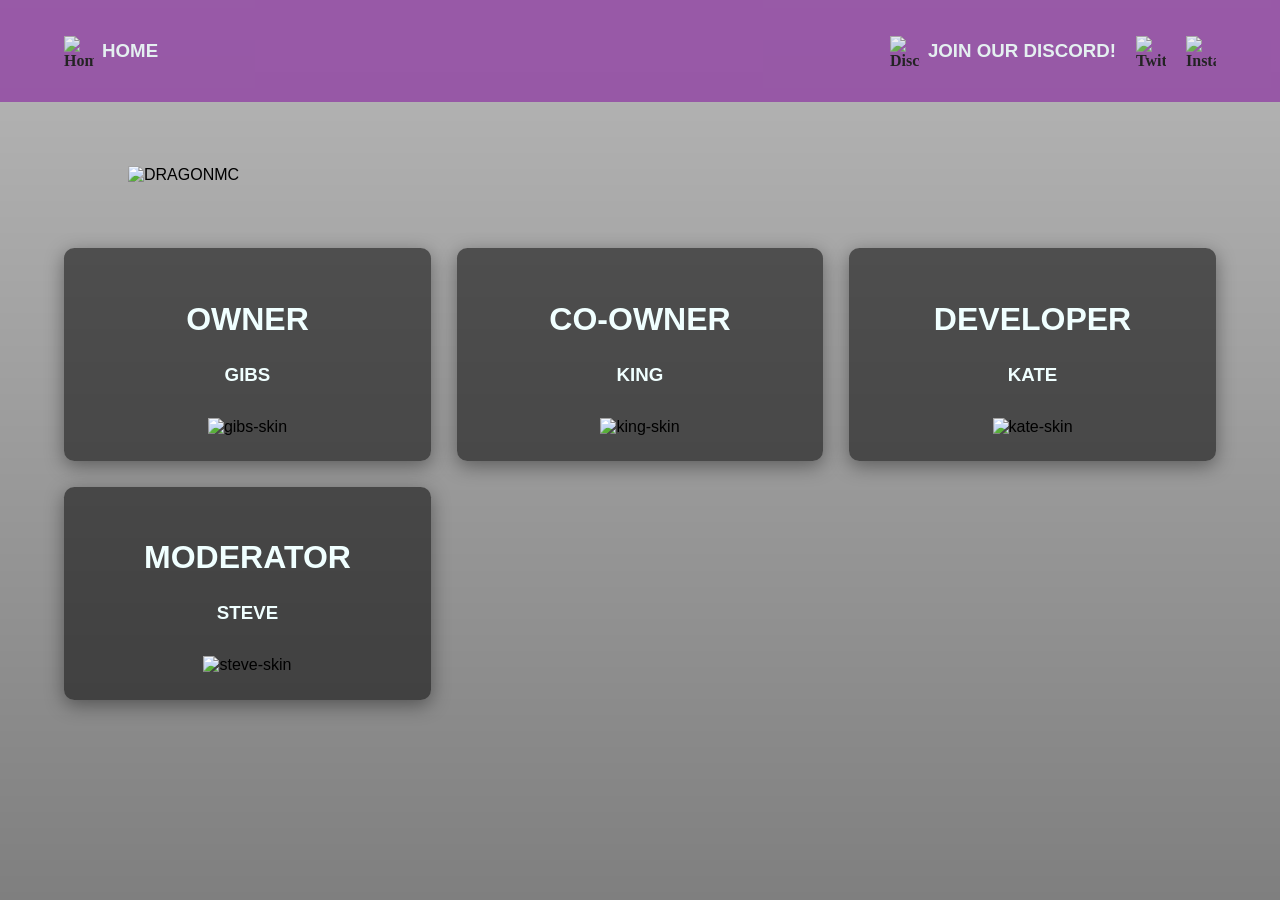
==== ourteam.html @ 03f24e43 "hometown" ====
<!DOCTYPE html>
<html>
<head>
  <title>DragonMC</title>
  <link rel="stylesheet" href="styleteam.css">
</head>
<body>
  <nav class="top-tab">
  <div class="nav-container">

      <div class="left-links">
        <a href="projects.html" class="nav-icon">
          <img src="https://raw.githubusercontent.com/katetriestocode/DragonMC/3fa2e868ab5c112750ccfe41d554491e6221a498/home-icon-silhouette-svgrepo-com.svg" alt="Home">
          <h3>HOME</h3>
        </a>
      </div>

    <div class="right-links">
      <a href="placeholder" target="_blank" class="nav-icon">
        <img src="https://toppng.com/public/uploads/preview/discord-logo-01-discord-logo-11562849833clsolz2mbc.png" alt="Discord">
        <h3>JOIN OUR DISCORD!</h3>
      </a>
      <a href="placeholder" target="_blank" class="nav-icon">
        <img src="https://icon2.cleanpng.com/20180628/ghk/aayirewrh.webp" alt="Twitch">
      </a>      
      <a href="placeholder" target="_blank" class="nav-icon">
        <img src="https://upload.wikimedia.org/wikipedia/commons/a/a5/Instagram_icon.png" alt="Insta">
      </a>
    </div>
  </div>
  </nav>

    <div class="team">
        <img src="https://github.com/katetriestocode/DragonMC/blob/main/meeththeteam.png?raw=true" alt="DRAGONMC" class="team-image">
    </div>

    <div class="team-container">
        <div class="team-card">
            <h2>OWNER</h2>
            <h3>GIBS</h3>
            <img src="" alt="gibs-skin" class="skin">
        </div>

        <div class="team-card">
            <h2>CO-OWNER</h2>
            <h3>KING</h3>
            <img src="YOUR_SKIN_URL_HERE" alt="king-skin" class="skin">
        </div>

        <div class="team-card">
            <h2>DEVELOPER</h2>
            <h3>KATE</h3>
            <img src="YOUR_SKIN_URL_HERE" alt="kate-skin" class="skin">
        </div>

        <div class="team-card">
            <h2>MODERATOR</h2>
            <h3>STEVE</h3>
            <img src="YOUR_SKIN_URL_HERE" alt="steve-skin" class="skin">
        </div>
    </div>
</body>
---- styleteam.css ----
body {
    background-image: url('https://github.com/katetriestocode/DragonMC/blob/main/2026-05-10_12.00.45.png?raw=true'), linear-gradient(rgba(0, 0, 0, 0.283), rgba(0, 0, 0, 0.5));
    background-blend-mode: overlay;
    background-size: cover;
    position: relative; 
    min-height: 100vh;
    padding-top: 0vw; 
    background-attachment: fixed; 
    font-family:Arial, Helvetica, sans-serif;
    margin: 0;
}



/* ALL TEXT */
h1 {

}
h2 { /* large titles without custom text */
    font-family: Arial, Helvetica, sans-serif;
    color: azure;
    font-size: xx-large;
}
h3 { /* various all caps text bits*/
    font-family: Arial, Helvetica, sans-serif;
    color: azure;
}
h4 { /* using this as normal text, to be used as last h being used */
    font-family: Arial, Helvetica, sans-serif;
    color: azure;
    font-size: large;
    line-height: 1.5;
}
p {

}



/* TOP SECTIONS */
.top-tab {
    position: relative; 
    top: 0;
    left: 0;
    background: rgb(145, 67, 164);
    opacity: 80%;
    width: 100%;
    z-index: 1000;
    height: 8vw;
}

.nav-container {
    display: flex;
    justify-content: space-between;
    align-items: center;
    height: 100%; 
    padding: 0vw 5vw;
}

.left-links, .right-links {
    display: flex;
    gap: 20px;
    align-items: center;
}

.nav-icon {
    display: flex;
    align-items: center;
    gap: 8px; /* Space between icon and text */
    font-family: Archivo;
    color: black;
    text-decoration: none;
    font-weight: bold;
    font-size: 16px;
    transition: transform 0.2s;
}

.nav-icon img {
    width: 30px;
    height: 30px;
}

.nav-icon:hover {
    transform: scale(1.05);
    color: #ff00ff;
}


/* team logo */

.team {
    width: 80vw;
    height: auto;
    margin: 5vw auto;
}

.team-image {
    width: 100%;
    height: auto;
}




/* The container that holds all the cards */
.team-container {
    display: grid;
    /* This creates 3 equal columns */
    grid-template-columns: repeat(3, 1fr); 
    gap: 2vw; 
    max-width: 90vw;
    margin: 40px auto;
    padding-bottom: 50px;
}

/* A single unified style for every team member */
.team-card {
    background-color: rgba(0, 0, 0, 0.534); /* Semi-transparent black */
    padding: 2vw;
    border-radius: 0.8vw;
    text-align: center; /* Centers the name and skin */
    box-shadow: 0 0.4vw 1.5vw rgba(0, 0, 0, 0.4);
    transition: transform 0.2s ease;
}

.team-card:hover {
    transform: scale(1.03);
    background-color: rgba(0, 0, 0, 0.7);
}

.skin {
    width: 100%; /* Makes skin fit inside the card */
    max-width: 200px; /* Adjust based on how big you want the skins */
    height: auto;
    margin-top: 1vw;
}

/* Responsive: If the screen is too small, switch to 1 column */
@media (max-width: 768px) {
    .team-container {
        grid-template-columns: 1fr;
    }
}




/* KEEP AT THE END! */
.credit {
    gap: 20px;
    position: relative;
    bottom: 10px;       /* Distance from the bottom of the page */
    margin-left: 40vw;
    text-align: center;
    opacity: 80%;
}
.credit-nav-icon {
    display: flex;
    align-items: center;
    gap: 8px; /* Space between icon and text */
}
.credit-nav-icon img {
    width: 30px;
    height: 30px;
}
.credit-nav-icon:hover {
    transform: scale(1.05);
    color: #ff00ff;
}
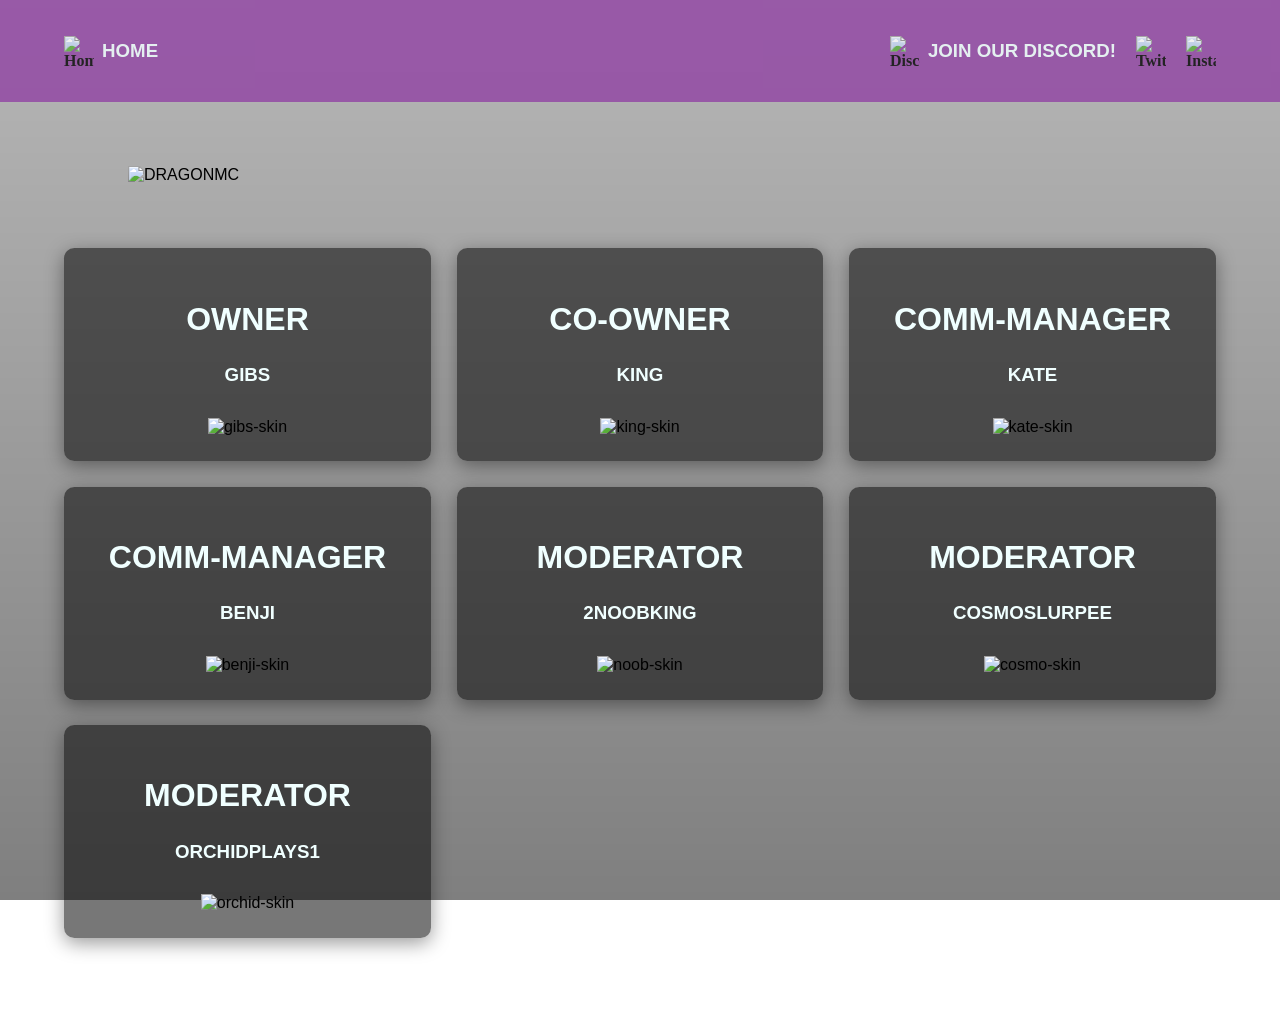
==== commit f866e260: "small fix" ====
--- a/ourteam.html
+++ b/ourteam.html
@@ -9,8 +9,8 @@
   <div class="nav-container">
 
       <div class="left-links">
-        <a href="projects.html" class="nav-icon">
-          <img src="https://raw.githubusercontent.com/katetriestocode/DragonMC/3fa2e868ab5c112750ccfe41d554491e6221a498/home-icon-silhouette-svgrepo-com.svg" alt="Home">
+        <a href="index.html" class="nav-icon">
+          <img src="https://raw.githubusercontent.com/katetriestocode/DragonMC/c7c210d084e3e769f053478fb562017a4f869ec9/assets/home-icon-silhouette-svgrepo-com.svg" alt="Home">
           <h3>HOME</h3>
         </a>
       </div>
@@ -31,32 +31,50 @@
   </nav>
 
     <div class="team">
-        <img src="https://github.com/katetriestocode/DragonMC/blob/main/meeththeteam.png?raw=true" alt="DRAGONMC" class="team-image">
+        <img src="https://github.com/katetriestocode/DragonMC/blob/main/assets/meeththeteam.png?raw=true" alt="DRAGONMC" class="team-image">
     </div>
 
     <div class="team-container">
         <div class="team-card">
             <h2>OWNER</h2>
             <h3>GIBS</h3>
-            <img src="" alt="gibs-skin" class="skin">
+            <img src="https://github.com/katetriestocode/DragonMC/blob/main/assets/gibs.png?raw=true" alt="gibs-skin" class="skin">
         </div>
 
         <div class="team-card">
             <h2>CO-OWNER</h2>
             <h3>KING</h3>
-            <img src="YOUR_SKIN_URL_HERE" alt="king-skin" class="skin">
+            <img src="https://github.com/katetriestocode/DragonMC/blob/main/assets/king.png?raw=true" alt="king-skin" class="skin">
         </div>
 
         <div class="team-card">
-            <h2>DEVELOPER</h2>
+            <h2>COMM-MANAGER</h2>
             <h3>KATE</h3>
-            <img src="YOUR_SKIN_URL_HERE" alt="kate-skin" class="skin">
+            <img src="https://github.com/katetriestocode/DragonMC/blob/main/assets/kate.png?raw=true" alt="kate-skin" class="skin">
+        </div>
+
+        <div class="team-card">
+            <h2>COMM-MANAGER</h2>
+            <h3>BENJI</h3>
+            <img src="https://github.com/katetriestocode/DragonMC/blob/main/assets/benji.png?raw=true" alt="benji-skin" class="skin">
         </div>
 
         <div class="team-card">
             <h2>MODERATOR</h2>
-            <h3>STEVE</h3>
-            <img src="YOUR_SKIN_URL_HERE" alt="steve-skin" class="skin">
+            <h3>2NOOBKING</h3>
+            <img src="https://github.com/katetriestocode/DragonMC/blob/main/assets/noob.png?raw=true" alt="noob-skin" class="skin">
+        </div>
+
+        <div class="team-card">
+            <h2>MODERATOR</h2>
+            <h3>COSMOSLURPEE</h3>
+            <img src="https://github.com/katetriestocode/DragonMC/blob/main/assets/cosmo.png?raw=true" alt="cosmo-skin" class="skin">
+        </div>
+
+        <div class="team-card">
+            <h2>MODERATOR</h2>
+            <h3>ORCHIDPLAYS1</h3>
+            <img src="https://github.com/katetriestocode/DragonMC/blob/main/assets/orchid.png?raw=true" alt="orchid-skin" class="skin">
         </div>
     </div>
 </body>
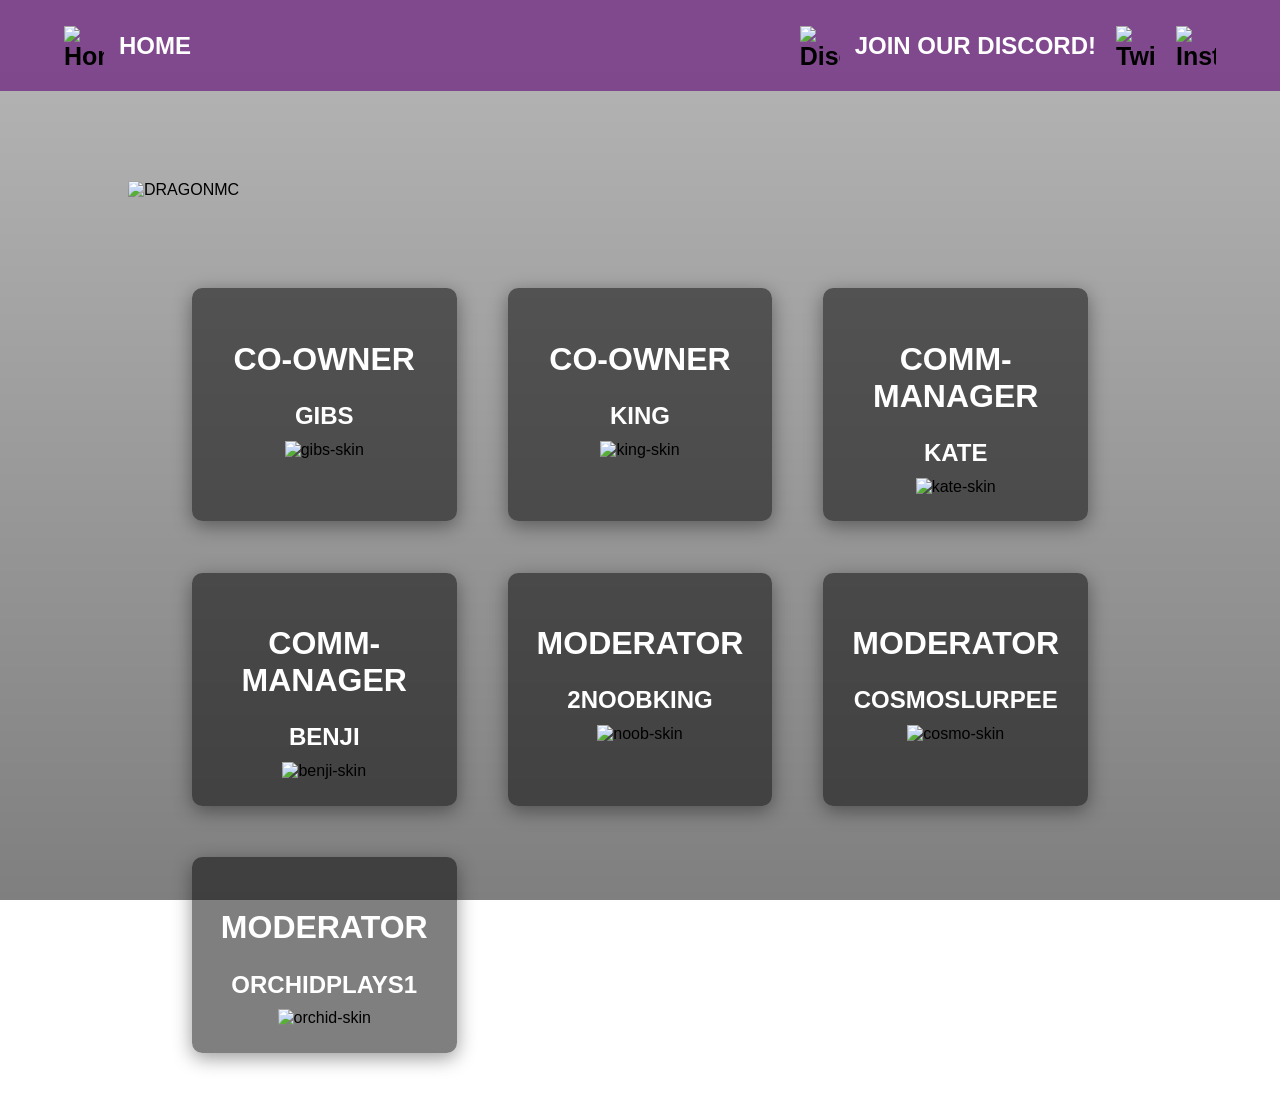
==== commit ed56f8d1: "v1" ====
--- a/ourteam.html
+++ b/ourteam.html
@@ -10,18 +10,18 @@
 
       <div class="left-links">
         <a href="index.html" class="nav-icon">
-          <img src="https://raw.githubusercontent.com/katetriestocode/DragonMC/c7c210d084e3e769f053478fb562017a4f869ec9/assets/home-icon-silhouette-svgrepo-com.svg" alt="Home">
-          <h3>HOME</h3>
+          <img src="https://raw.githubusercontent.com/katetriestocode/DragonMC/5bc5db87a524613b72ef0698e79b99e061862d4f/assets/home-svgrepo-com.svg" alt="Home">
+          <h5>HOME</h5>
         </a>
       </div>
 
     <div class="right-links">
       <a href="placeholder" target="_blank" class="nav-icon">
-        <img src="https://toppng.com/public/uploads/preview/discord-logo-01-discord-logo-11562849833clsolz2mbc.png" alt="Discord">
-        <h3>JOIN OUR DISCORD!</h3>
+        <img src="https://cdn.prod.website-files.com/6257adef93867e50d84d30e2/66e3d80db9971f10a9757c99_Symbol.svg" alt="Discord">
+        <h5>JOIN OUR DISCORD!</h5>
       </a>
       <a href="placeholder" target="_blank" class="nav-icon">
-        <img src="https://icon2.cleanpng.com/20180628/ghk/aayirewrh.webp" alt="Twitch">
+        <img src="https://www.freepnglogos.com/uploads/twitch-logo-transparent-png-20.png" alt="Twitch">
       </a>      
       <a href="placeholder" target="_blank" class="nav-icon">
         <img src="https://upload.wikimedia.org/wikipedia/commons/a/a5/Instagram_icon.png" alt="Insta">
@@ -36,7 +36,7 @@
 
     <div class="team-container">
         <div class="team-card">
-            <h2>OWNER</h2>
+            <h2>CO-OWNER</h2>
             <h3>GIBS</h3>
             <img src="https://github.com/katetriestocode/DragonMC/blob/main/assets/gibs.png?raw=true" alt="gibs-skin" class="skin">
         </div>
--- a/styleteam.css
+++ b/styleteam.css
@@ -1,5 +1,5 @@
 body {
-    background-image: url('https://github.com/katetriestocode/DragonMC/blob/main/2026-05-10_12.00.45.png?raw=true'), linear-gradient(rgba(0, 0, 0, 0.283), rgba(0, 0, 0, 0.5));
+    background-image: url('https://github.com/katetriestocode/DragonMC/blob/main/assets/2026-05-10_12.00.45.png?raw=true'), linear-gradient(rgba(0, 0, 0, 0.283), rgba(0, 0, 0, 0.5));
     background-blend-mode: overlay;
     background-size: cover;
     position: relative; 
@@ -18,21 +18,35 @@
 }
 h2 { /* large titles without custom text */
     font-family: Arial, Helvetica, sans-serif;
-    color: azure;
+    color: white;
     font-size: xx-large;
 }
-h3 { /* various all caps text bits*/
+h3 {
     font-family: Arial, Helvetica, sans-serif;
-    color: azure;
+    color: white;
+    margin: 0;
+    font-size: 24px;
+    line-height: 1;
 }
-h4 { /* using this as normal text, to be used as last h being used */
+h4 {
     font-family: Arial, Helvetica, sans-serif;
-    color: azure;
+    color: white;
+    margin: 0;
+    font-size: 24px;
+    line-height: 1;
+    margin-top: 1vw;
+}
+h5 { /* various all caps text bits*/
+    font-family: Arial, Helvetica, sans-serif;
+    color: white;
+    font-size: 24px;
+    margin: 0;
+}
+p {
+    font-family: Arial, Helvetica, sans-serif;
+    color: white;
     font-size: large;
     line-height: 1.5;
-}
-p {
-
 }
 
 
@@ -42,11 +56,12 @@
     position: relative; 
     top: 0;
     left: 0;
-    background: rgb(145, 67, 164);
-    opacity: 80%;
+    background: rgba(119, 55, 135, 0.85);
     width: 100%;
     z-index: 1000;
-    height: 8vw;
+    padding: 2vw 0;
+    box-shadow: black;
+    text-shadow: black;
 }
 
 .nav-container {
@@ -66,18 +81,18 @@
 .nav-icon {
     display: flex;
     align-items: center;
-    gap: 8px; /* Space between icon and text */
-    font-family: Archivo;
+    gap: 15px; /* Space between icon and text */
+    font-family: Arial;
     color: black;
     text-decoration: none;
     font-weight: bold;
-    font-size: 16px;
+    font-size: 25px;
     transition: transform 0.2s;
 }
 
 .nav-icon img {
-    width: 30px;
-    height: 30px;
+    width: 40px;
+    height: 40px;
 }
 
 .nav-icon:hover {
@@ -86,12 +101,13 @@
 }
 
 
+
 /* team logo */
 
 .team {
     width: 80vw;
     height: auto;
-    margin: 5vw auto;
+    margin: 7vw auto;
 }
 
 .team-image {
@@ -102,20 +118,18 @@
 
 
 
-/* The container that holds all the cards */
 .team-container {
     display: grid;
-    /* This creates 3 equal columns */
     grid-template-columns: repeat(3, 1fr); 
-    gap: 2vw; 
-    max-width: 90vw;
-    margin: 40px auto;
-    padding-bottom: 50px;
+    gap: 4vw; 
+    max-width: 70vw;
+    margin: 1vw auto;
+    padding-bottom: 40px;
 }
 
 /* A single unified style for every team member */
 .team-card {
-    background-color: rgba(0, 0, 0, 0.534); /* Semi-transparent black */
+    background-color: rgba(0, 0, 0, 0.5); /* Semi-transparent black */
     padding: 2vw;
     border-radius: 0.8vw;
     text-align: center; /* Centers the name and skin */
@@ -135,7 +149,6 @@
     margin-top: 1vw;
 }
 
-/* Responsive: If the screen is too small, switch to 1 column */
 @media (max-width: 768px) {
     .team-container {
         grid-template-columns: 1fr;
@@ -145,14 +158,22 @@
 
 
 
+
+
+
+
 /* KEEP AT THE END! */
 .credit {
     gap: 20px;
     position: relative;
     bottom: 10px;       /* Distance from the bottom of the page */
-    margin-left: 40vw;
     text-align: center;
     opacity: 80%;
+    width: 100%;
+    display: flex;
+    justify-content: center; /* Perfectly centers it horizontally */
+    align-items: center;
+    text-decoration: none;
 }
 .credit-nav-icon {
     display: flex;
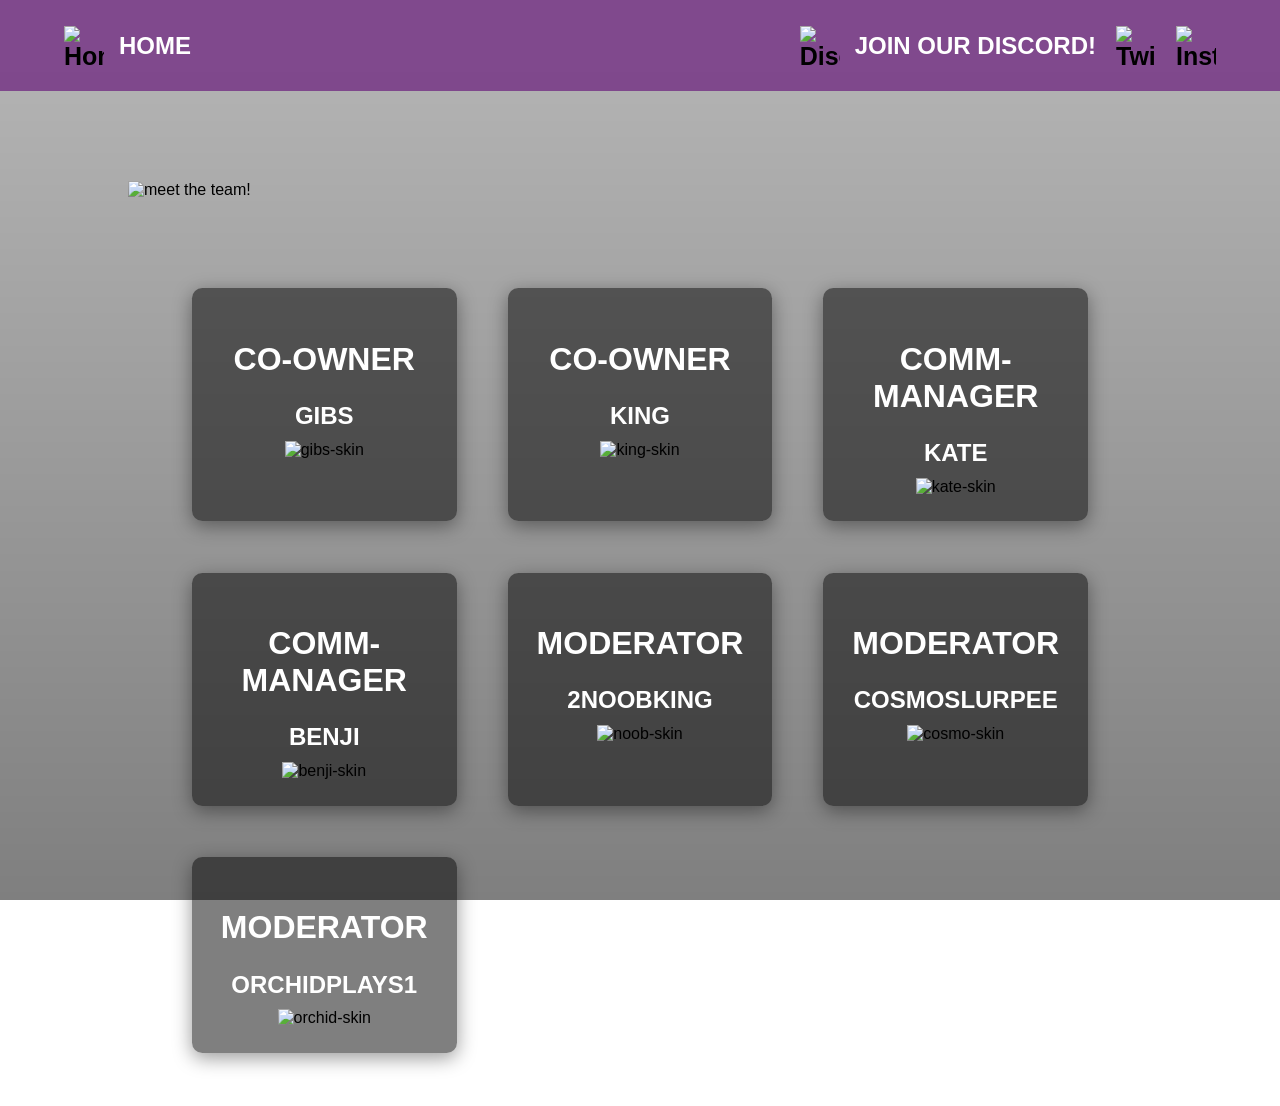
==== commit 007f1547: "v1.1" ====
--- a/ourteam.html
+++ b/ourteam.html
@@ -31,7 +31,7 @@
   </nav>
 
     <div class="team">
-        <img src="https://github.com/katetriestocode/DragonMC/blob/main/assets/meeththeteam.png?raw=true" alt="DRAGONMC" class="team-image">
+        <img src="https://github.com/katetriestocode/DragonMC/blob/main/assets/meettheteam.png?raw=true" alt="meet the team!" class="team-image">
     </div>
 
     <div class="team-container">
--- a/styleteam.css
+++ b/styleteam.css
@@ -117,7 +117,6 @@
 
 
 
-
 .team-container {
     display: grid;
     grid-template-columns: repeat(3, 1fr); 
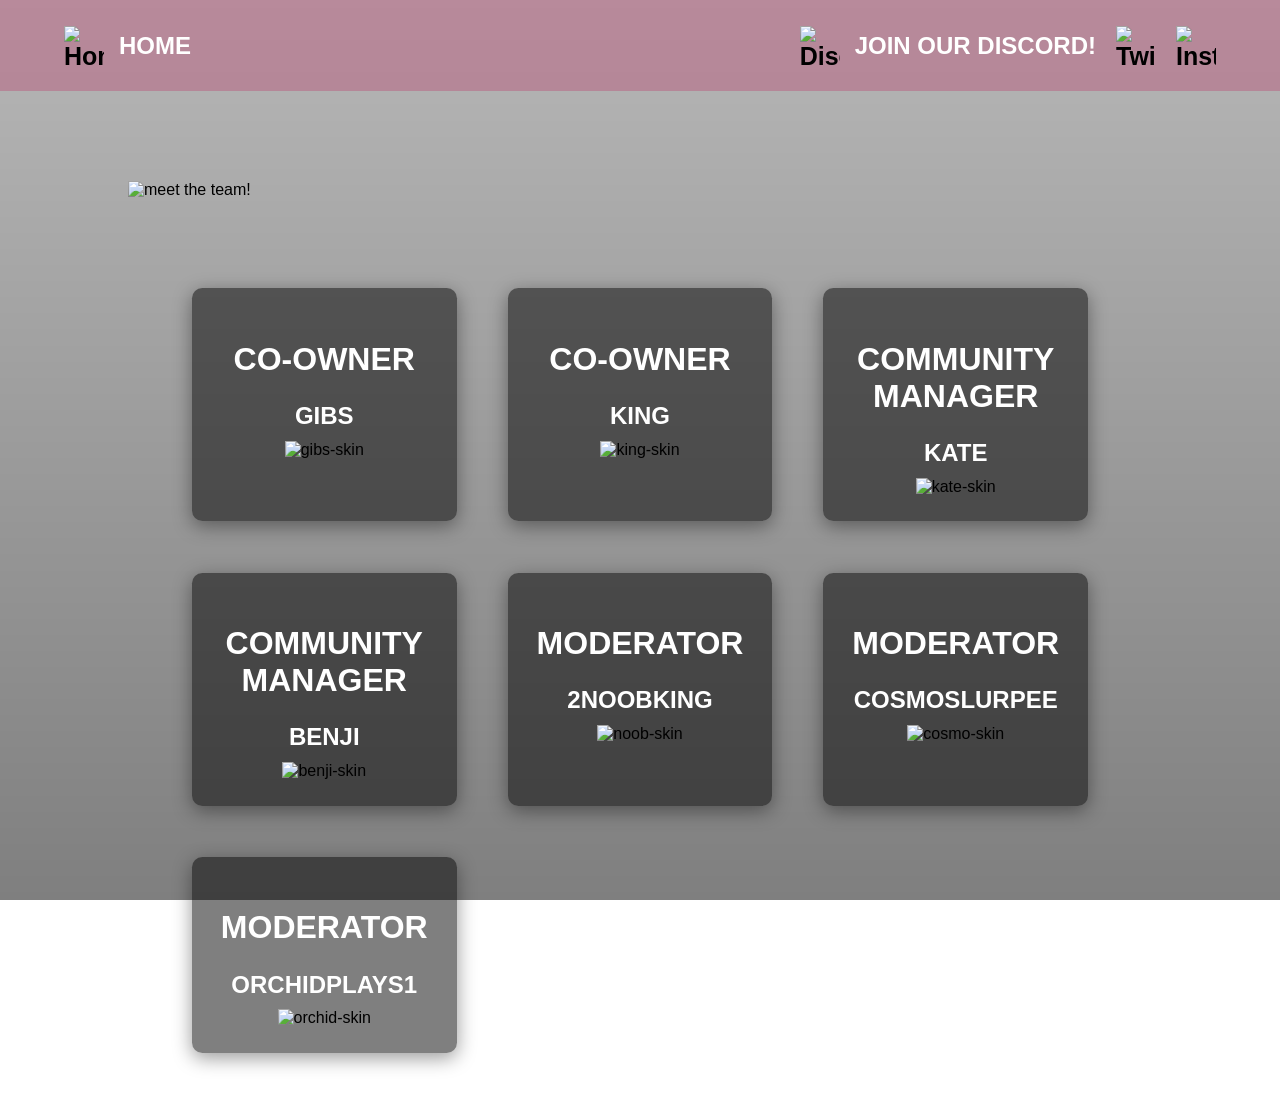
==== commit 492a6af6: "V1.3" ====
--- a/ourteam.html
+++ b/ourteam.html
@@ -1,7 +1,7 @@
 <!DOCTYPE html>
 <html>
 <head>
-  <title>DragonMC</title>
+  <title>LavanderMC</title>
   <link rel="stylesheet" href="styleteam.css">
 </head>
 <body>
@@ -48,13 +48,13 @@
         </div>
 
         <div class="team-card">
-            <h2>COMM-MANAGER</h2>
+            <h2>COMMUNITY MANAGER</h2>
             <h3>KATE</h3>
             <img src="https://github.com/katetriestocode/DragonMC/blob/main/assets/kate.png?raw=true" alt="kate-skin" class="skin">
         </div>
 
         <div class="team-card">
-            <h2>COMM-MANAGER</h2>
+            <h2>COMMUNITY MANAGER</h2>
             <h3>BENJI</h3>
             <img src="https://github.com/katetriestocode/DragonMC/blob/main/assets/benji.png?raw=true" alt="benji-skin" class="skin">
         </div>
--- a/styleteam.css
+++ b/styleteam.css
@@ -56,7 +56,7 @@
     position: relative; 
     top: 0;
     left: 0;
-    background: rgba(119, 55, 135, 0.85);
+    background: rgba(185, 95, 128, 0.5);
     width: 100%;
     z-index: 1000;
     padding: 2vw 0;
